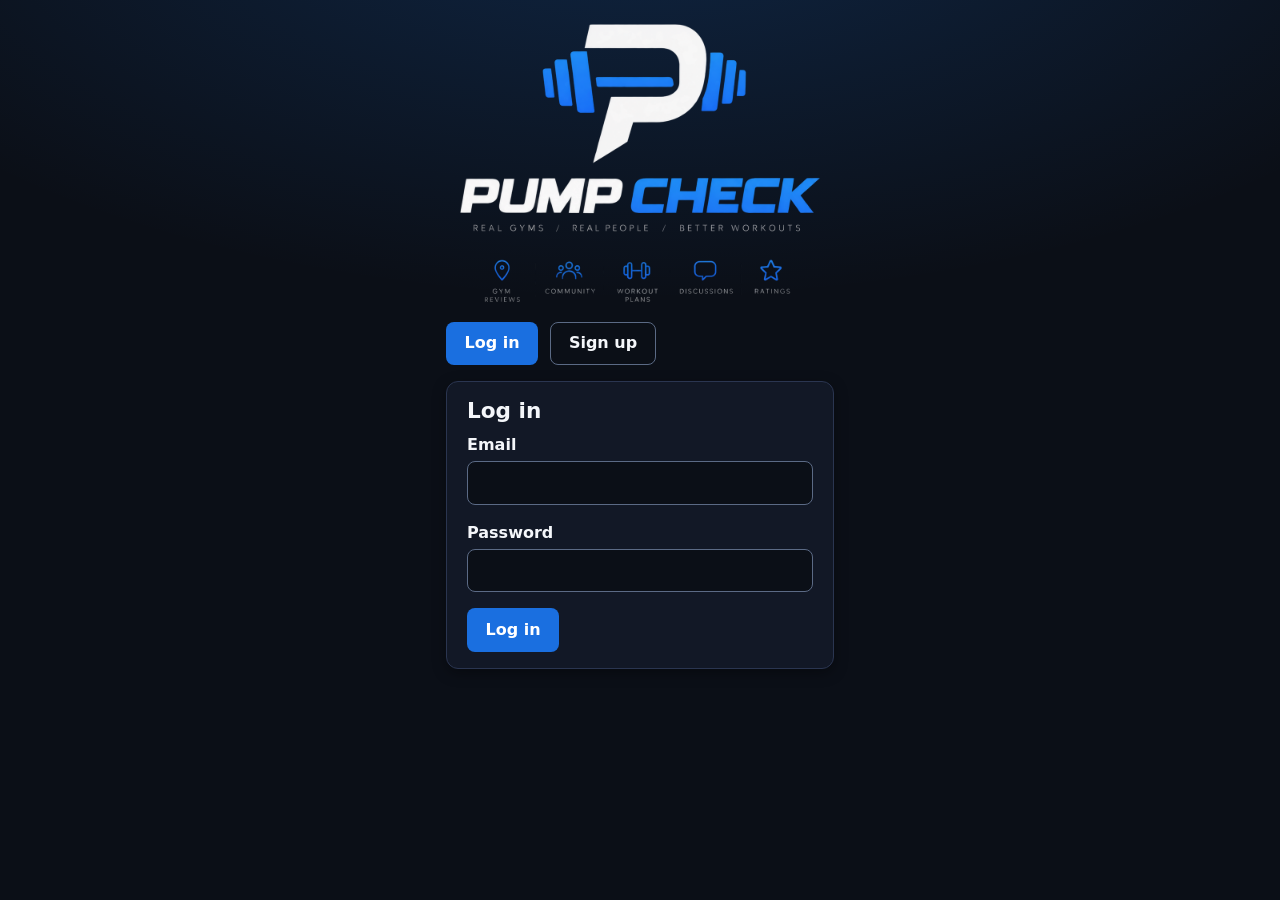
==== frontend/account.html @ f2621678 "Add home and account settings with gym and food discovery improvements" ====
<!DOCTYPE html>
<html lang="en"><head><meta charset="UTF-8"><meta name="viewport" content="width=device-width, initial-scale=1">
<title>Account · Pump Check</title><link rel="stylesheet" href="css/styles.css?v=account-1">
<link rel="icon" type="image/png" href="assets/favicon.png"></head>
<body><header id="navbar"></header><main id="main" class="container stack">
<div id="message" class="alert" hidden></div><h1>Account settings</h1>
<section class="card"><h2>Profile</h2><p id="account-email" class="muted">Loading account…</p>
<form id="profile-form" class="stack">
<div><label for="username">Username</label><input id="username" required maxlength="50" autocomplete="username"></div>
<button class="btn" type="submit" id="save-profile" disabled>Save username</button></form></section>
<section class="card"><h2>Change password</h2>
<p class="hint">Use at least 8 characters. Your current password is required.</p>
<form id="password-form" class="stack">
<div><label for="current-password">Current password</label><input id="current-password" type="password" required maxlength="1024" autocomplete="current-password"></div>
<div><label for="new-password">New password</label><input id="new-password" type="password" required minlength="8" maxlength="1024" autocomplete="new-password"></div>
<div><label for="confirm-password">Confirm new password</label><input id="confirm-password" type="password" required minlength="8" maxlength="1024" autocomplete="new-password"></div>
<button class="btn" type="submit">Change password</button></form></section></main>
<script type="module" src="js/account.js?v=account-1"></script></body></html>
---- frontend/css/styles.css ----
:root {
  color-scheme: dark;
  --bg: #0b0f17;
  --surface: #121826;
  --surface-2: #1a2233;
  --text: #f4f6fa;
  --muted: #9aa6bd;
  --border: #2a3550;
  --input-border: #5b6a85;
  --accent: #1f83fc;        /* logo blue: borders, highlights */
  --primary: #1a6fe0;       /* buttons: slightly deeper so white text stays readable */
  --primary-dark: #1560c4;
  --link: #5aa9ff;
  --danger: #d92d20;
  --danger-text: #ffb4ab;
  --danger-bg: #3a1714;
  --danger-border: #7a2a24;
  --success-text: #7ee2a8;
  --success-bg: #0f2e22;
  --success-border: #1f6b4a;
  --star: #fbbf24;
  --radius: 12px;
  --shadow: 0 4px 14px rgba(0, 0, 0, 0.35);
  --font: system-ui, -apple-system, "Segoe UI", Roboto, Arial, sans-serif;
}

*, *::before, *::after { box-sizing: border-box; }

body {
  margin: 0;
  min-height: 100vh;
  font-family: var(--font);
  font-size: 16px;
  line-height: 1.5;
  color: var(--text);
  background: radial-gradient(900px 420px at 50% -120px, rgba(31, 131, 252, 0.2), transparent), var(--bg);
}

h1, h2, h3 { line-height: 1.25; margin: 0 0 0.5rem; font-weight: 800; }
h1 { font-size: 1.75rem; }
h2 { font-size: 1.35rem; }
h3 { font-size: 1.1rem; }
p { margin: 0 0 1rem; }
a { color: var(--link); }

/* Keyboard focus must always be visible */
:focus-visible { outline: 3px solid #7cc0ff; outline-offset: 2px; }

.skip-link {
  position: absolute; left: -999px; top: 0;
  background: var(--primary); color: #fff; padding: 0.5rem 1rem;
}
.skip-link:focus { left: 0; z-index: 100; }

.visually-hidden {
  position: absolute; width: 1px; height: 1px; overflow: hidden;
  clip: rect(0 0 0 0); white-space: nowrap;
}

/* Layout */
.container { max-width: 960px; margin: 0 auto; padding: 1.5rem 1rem; }
.stack > * + * { margin-top: 1rem; }
.row { display: flex; flex-wrap: wrap; gap: 0.75rem; align-items: flex-end; }
.row > .grow { flex: 1 1 200px; }
.grid { display: grid; gap: 1rem; grid-template-columns: repeat(auto-fill, minmax(260px, 1fr)); }

/* Logo */
.logo-hero { display: block; width: 100%; max-width: 360px; height: auto; margin: 0 auto 1.25rem; }

/* Navbar */
.navbar { background: var(--surface); border-bottom: 2px solid var(--accent); }
.navbar .container {
  display: flex; flex-wrap: wrap; align-items: center; gap: 1rem;
  padding-top: 0.75rem; padding-bottom: 0.75rem;
}
.navbar .brand { display: inline-flex; align-items: center; }
.navbar .brand img { display: block; height: 28px; width: auto; }
.navbar nav { display: flex; flex-wrap: wrap; gap: 0.25rem; flex: 1; }
.navbar nav a { color: #d5ddee; text-decoration: none; padding: 0.4rem 0.75rem; border-radius: 6px; font-weight: 600; }
.navbar nav a:hover { background: var(--surface-2); color: #fff; }
.navbar nav a[aria-current="page"] { background: var(--primary); color: #fff; }

/* Cards */
.card {
  background: var(--surface); border: 1px solid var(--border);
  border-radius: var(--radius); box-shadow: var(--shadow); padding: 1rem 1.25rem;
}
.card h3 { margin-bottom: 0.25rem; }
.muted { color: var(--muted); }
.small { font-size: 0.875rem; }

/* Forms */
label { display: block; font-weight: 600; margin-bottom: 0.25rem; }
input, select, textarea {
  width: 100%; font: inherit; color: var(--text);
  padding: 0.55rem 0.7rem; background: var(--bg);
  border: 1px solid var(--input-border); border-radius: 8px;
}
input::placeholder, textarea::placeholder { color: var(--muted); }
textarea { min-height: 6rem; resize: vertical; }
.field { margin-bottom: 1rem; }
.hint { font-size: 0.875rem; color: var(--muted); margin-top: 0.25rem; }

/* Buttons */
.btn {
  display: inline-block; font: inherit; font-weight: 700; cursor: pointer;
  padding: 0.55rem 1.1rem; border-radius: 8px; border: 1px solid transparent;
  background: var(--primary); color: #fff; text-decoration: none;
}
.btn:hover { background: var(--primary-dark); }
.btn:disabled { opacity: 0.6; cursor: not-allowed; }
.btn-secondary { background: transparent; color: var(--text); border-color: var(--input-border); }
.btn-secondary:hover { background: var(--surface-2); }
.btn-danger { background: var(--danger); }
.btn-danger:hover { background: #b42318; }
.btn-small { padding: 0.3rem 0.7rem; font-size: 0.875rem; }

/* Messages */
.alert { padding: 0.75rem 1rem; border-radius: 8px; border: 1px solid; margin-bottom: 1rem; }
.alert-error { background: var(--danger-bg); color: var(--danger-text); border-color: var(--danger-border); }
.alert-success { background: var(--success-bg); color: var(--success-text); border-color: var(--success-border); }
.alert[hidden] { display: none; }

/* Tables and lists */
table { width: 100%; border-collapse: collapse; }
th, td { text-align: left; padding: 0.5rem 0.6rem; border-bottom: 1px solid var(--border); }
th { font-size: 0.875rem; color: var(--muted); }
.table-wrap { overflow-x: auto; }
.list { list-style: none; margin: 0; padding: 0; }
.list li { padding: 0.6rem 0; border-bottom: 1px solid var(--border); }

/* Stars and badges */
.stars { color: var(--star); font-weight: 700; letter-spacing: 1px; }
.badge {
  display: inline-block; font-size: 0.8rem; font-weight: 600;
  padding: 0.1rem 0.55rem; border-radius: 999px; background: var(--surface-2); color: var(--text);
}
.badge-ok { background: var(--success-bg); color: var(--success-text); }
.badge-bad { background: var(--danger-bg); color: var(--danger-text); }

/* Phones */
@media (max-width: 600px) {
  h1 { font-size: 1.5rem; }
  .container { padding: 1rem 0.75rem; }
  .btn { width: 100%; text-align: center; }
  .row .btn { width: auto; }
}

/* Rating picker, review photos, and the report dialog */
.rating-options { display: flex; flex-wrap: wrap; gap: 0.5rem; border: 0; padding: 0; margin: 0 0 1rem; }
.rating-options legend { font-weight: 600; margin-bottom: 0.25rem; padding: 0; }
.rating-options label {
  display: inline-flex; align-items: center; gap: 0.35rem; margin: 0; cursor: pointer;
  font-weight: 600; background: var(--bg); border: 1px solid var(--input-border);
  border-radius: 8px; padding: 0.4rem 0.75rem;
}
.rating-options input { width: auto; }
.rating-options label:has(input:checked) { border-color: var(--accent); background: var(--surface-2); }

.review-photo { display: block; max-width: 100%; max-height: 260px; border-radius: 8px; margin-top: 0.5rem; }

dialog {
  background: var(--surface); color: var(--text); border: 1px solid var(--border);
  border-radius: var(--radius); padding: 1.25rem; width: calc(100% - 2rem); max-width: 440px;
}
dialog::backdrop { background: rgba(0, 0, 0, 0.65); }
dialog form { margin: 0; }
/* Keep hidden controls hidden even when their classes use flex or inline-block. */
[hidden] { display: none !important; }
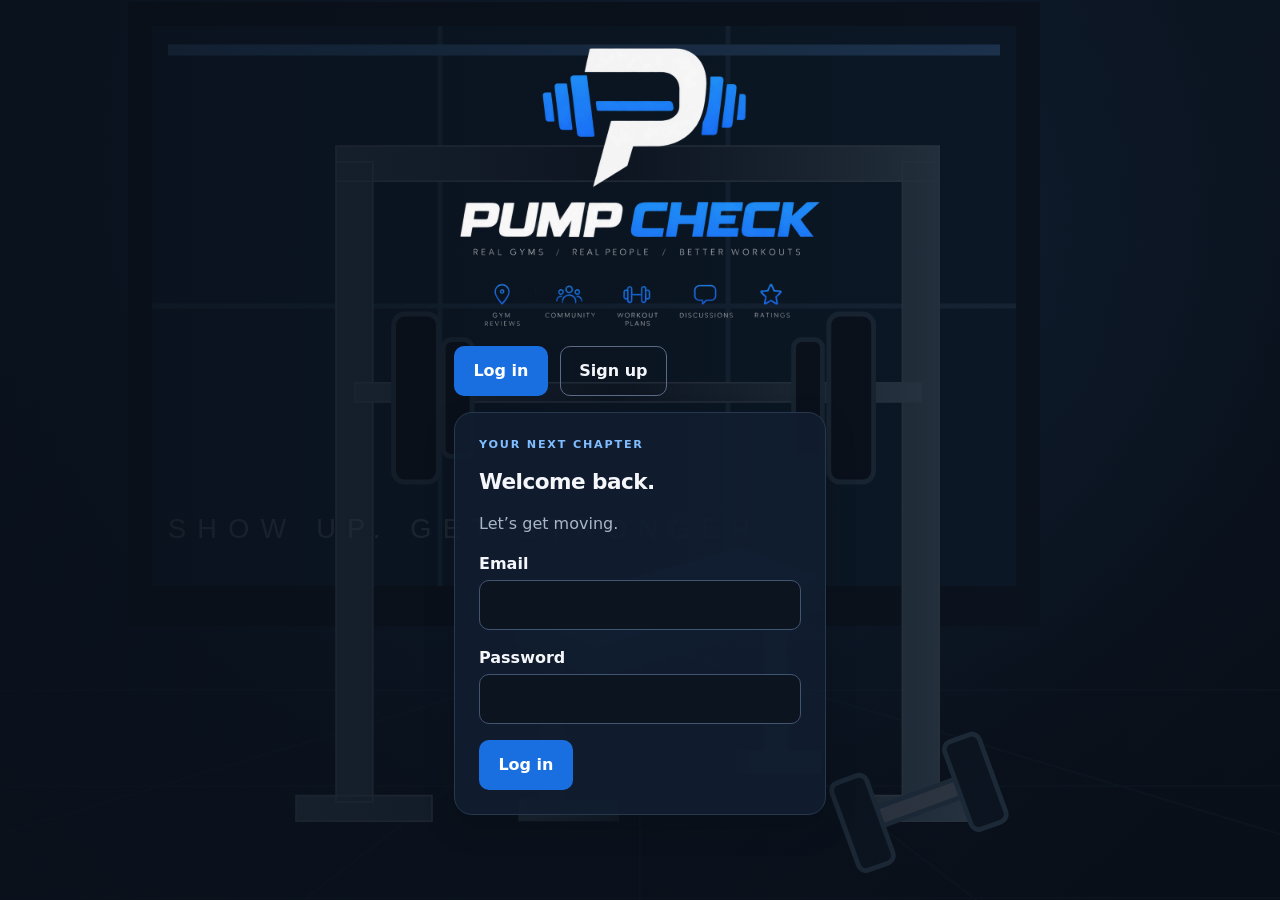
==== commit e1a7aea2: "Polish frontend with blue and white theme and gym illustration" ====
--- a/frontend/account.html
+++ b/frontend/account.html
@@ -1,6 +1,6 @@
 <!DOCTYPE html>
 <html lang="en"><head><meta charset="UTF-8"><meta name="viewport" content="width=device-width, initial-scale=1">
-<title>Account · Pump Check</title><link rel="stylesheet" href="css/styles.css?v=account-1">
+<title>Account · Pump Check</title><link rel="stylesheet" href="css/styles.css?v=blue-white-3">
 <link rel="icon" type="image/png" href="assets/favicon.png"></head>
 <body><header id="navbar"></header><main id="main" class="container stack">
 <div id="message" class="alert" hidden></div><h1>Account settings</h1>
--- a/frontend/css/styles.css
+++ b/frontend/css/styles.css
@@ -167,3 +167,96 @@
 dialog form { margin: 0; }
 /* Keep hidden controls hidden even when their classes use flex or inline-block. */
 [hidden] { display: none !important; }
+
+/* Pump Check visual refresh */
+:root {
+  --bg: #090e16; --surface: #111c2a; --surface-2: #1b2b40;
+  --border: #26384d; --muted: #a7b5c8; --radius: 18px;
+  --shadow: 0 12px 32px rgb(0 0 0 / 15%);
+}
+body { background: radial-gradient(ellipse at 95% 0%, #16325480, transparent 45%), var(--bg); }
+.container { max-width: 1200px; padding: 2rem 1.5rem; }
+h1 { font-size: clamp(1.9rem, 4vw, 2.8rem); letter-spacing: -.045em; }
+h2 { letter-spacing: -.025em; }
+.navbar { background: #0b121ef2; border-bottom: 1px solid var(--border); }
+.navbar .container { gap: .65rem; padding-block: 1rem; }
+.navbar .brand img { height: 24px; }
+.navbar nav { justify-content: center; }
+.navbar nav a { font-size: .85rem; padding: .5rem .65rem; border-radius: 9px; transition: background .18s, color .18s; }
+.navbar nav a[aria-current="page"] { background: #213d5e; color: #a8d5ff; box-shadow: inset 0 -2px #5daaff; }
+.card { padding: 1.5rem; background: linear-gradient(140deg, #152234, #101925); }
+.card h2 { margin-bottom: 1rem; }
+input, select, textarea { padding: .75rem .85rem; border-color: #425570; background: #0c1420; border-radius: 10px; }
+input:focus, select:focus, textarea:focus { border-color: #64adff; }
+.btn { padding: .75rem 1.15rem; border-radius: 10px; transition: transform .18s, background .18s, box-shadow .18s; }
+.btn:not(:disabled):hover { transform: translateY(-2px); box-shadow: 0 6px 18px #0003; }
+.btn:active { transform: translateY(0); }
+.btn-small { padding: .4rem .8rem; }
+th, td { padding: .9rem .7rem; }
+.list li { padding: .9rem 0; }
+.home-hero { display: grid; grid-template-columns: 1.1fr 1fr; border: 1px solid #324b64; border-radius: 24px; overflow: hidden; background: #111f30; min-height: 470px; }
+.hero-copy { padding: clamp(1.6rem, 4vw, 3rem); align-self: center; position: relative; z-index: 1; }
+.eyebrow { color: #80bdff; font-size: .7rem; font-weight: 800; letter-spacing: .16em; margin-bottom: 1rem; }
+.hero-welcome { color: #b1c0d2; margin-bottom: .65rem; font-size: .9rem; }
+.hero-copy h1 { font-size: clamp(2.8rem, 5vw, 4.6rem); letter-spacing: -.065em; line-height: 1.02; margin-bottom: 1.4rem; }
+.hero-copy h1 span { color: #80bdff; }
+.hero-description { color: #b7c6d8; font-size: .98rem; line-height: 1.8; }
+.hero-actions { margin-top: 1.7rem; }
+.hero-actions .btn:first-child { background: #1a6fe0; color: #ffffff; }
+.hero-actions .btn:first-child:hover { background: #1560c4; }
+.hero-footnote { display: flex; align-items: center; gap: .5rem; margin: 1.5rem 0 0; font-size: .78rem; color: #a3b7cb; }
+.status-dot { width: 6px; height: 6px; border-radius: 50%; background: #80bdff; }
+.hero-visual { position: relative; min-width: 0; background: #102135; }
+.hero-visual img { width: 100%; height: 100%; object-fit: cover; display: block; }
+.visual-tag { position: absolute; bottom: 1.6rem; left: 1.6rem; right: 1.6rem; padding: 1rem 1.2rem; border: 1px solid #a5caff36; border-radius: 12px; background: #0c1729dc; backdrop-filter: blur(10px); }
+.visual-tag .eyebrow { display: block; margin: 0 0 .25rem; font-size: .6rem; }
+.visual-tag strong { font-size: 1rem; }
+.section-heading { display: flex; flex-wrap: wrap; align-items: end; justify-content: space-between; gap: 1rem; padding: 1.8rem 0 .7rem; }
+.section-heading .eyebrow { margin-bottom: .5rem; color: #78b8ff; }
+.section-heading .muted { font-size: .85rem; }
+.feature-grid { grid-template-columns: repeat(3, minmax(0, 1fr)); gap: 1rem; }
+.feature-card { text-decoration: none; color: var(--text); display: flex; flex-direction: column; min-height: 230px; transition: border-color .2s, transform .2s, background .2s; }
+.feature-card:hover { border-color: #75a4d3; transform: translateY(-4px); background: #192b40; }
+.feature-top { display: flex; justify-content: space-between; align-items: center; margin-bottom: 1.6rem; }
+.feature-number { font-size: .7rem; letter-spacing: .14em; color: #a6b9cf; }
+.feature-icon { display: grid; place-items: center; width: 40px; height: 40px; border-radius: 12px; background: #224267; color: #a8d3ff; font-size: 1.4rem; }
+.feature-card:nth-child(2n) .feature-icon { background: #224267; color: #d9eaff; }
+.feature-card h3 { font-size: 1.15rem; margin-bottom: .6rem; }
+.feature-card p { color: var(--muted); font-size: .88rem; line-height: 1.7; }
+.feature-link { color: #a7d1ff; font-size: .8rem; font-weight: 700; margin-top: auto; }
+.site-footer { display: flex; justify-content: space-between; flex-wrap: wrap; gap: .7rem; padding: 2rem 0 .5rem; border-top: 1px solid var(--border); color: #a3b0c4; font-size: .75rem; }
+.site-footer > :first-child { font-weight: 900; letter-spacing: .12em; color: #d9e7f8; }
+.login-page { background: linear-gradient(90deg, #080e17e8, #080e17bb), url('../assets/training-room.svg') center / cover fixed; }
+.login-page main { padding-top: 3rem; }
+.login-page .card { background: #111e30ed; }
+@keyframes arrive { from { opacity: 0; transform: translateY(12px); } to { opacity: 1; transform: translateY(0); } }
+.home-hero, .feature-card { animation: arrive .45s ease-out both; }
+.feature-card:nth-child(2) { animation-delay: .05s; }
+.feature-card:nth-child(3) { animation-delay: .1s; }
+.feature-card:nth-child(4) { animation-delay: .15s; }
+.feature-card:nth-child(5) { animation-delay: .2s; }
+.feature-card:nth-child(6) { animation-delay: .25s; }
+@media (max-width: 900px) {
+  .navbar nav { order: 3; flex-basis: 100%; justify-content: flex-start; }
+  .navbar .brand { margin-right: auto; }
+  .home-hero { grid-template-columns: 1fr 1fr; }
+  .hero-copy { padding: 1.7rem; }
+}
+@media (max-width: 650px) {
+  .container { padding: 1.25rem 1rem; }
+  .navbar nav { flex-wrap: nowrap; overflow-x: auto; padding-bottom: .3rem; }
+  .navbar nav a { white-space: nowrap; }
+  .home-hero { grid-template-columns: 1fr; }
+  .hero-visual { height: 250px; }
+  .hero-visual img { object-position: center 53%; }
+  .feature-grid { grid-template-columns: 1fr; }
+  .feature-card { min-height: 0; }
+  .feature-top { margin-bottom: 1rem; }
+  .card { padding: 1.25rem; }
+  .hero-actions .btn { width: auto; }
+  .grid { min-width: 0; }
+}
+@media (prefers-reduced-motion: reduce) {
+  *, *::before, *::after { animation: none !important; transition: none !important; scroll-behavior: auto !important; }
+}
+.navbar .btn { width: auto; }
